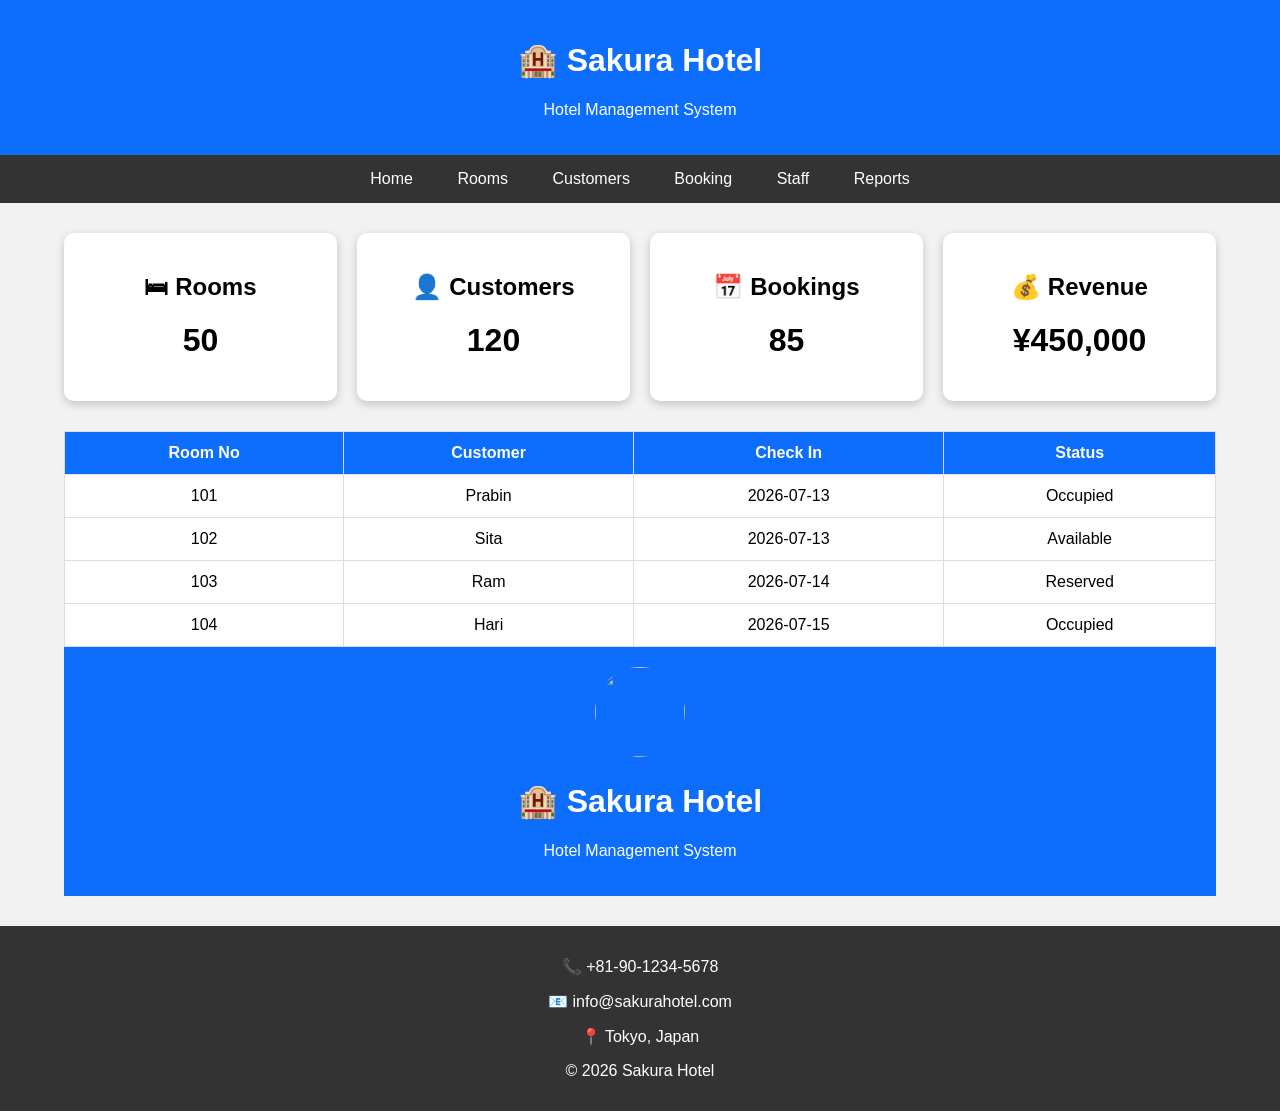
==== dashbord.html @ 11eaf4d1 "clear all cod e" ====
<!DOCTYPE html>
<html lang="en">
<head>
<meta charset="UTF-8">
<title>Sakura Hotel Dashboard</title>

<style>
body{
    font-family:Arial,sans-serif;
    margin:0;
    background:#f2f2f2;
}

header{
    background:#0d6efd;
    color:white;
    padding:20px;
    text-align:center;
}

nav{
    background:#333;
    text-align:center;
}

nav a{
    color:white;
    text-decoration:none;
    padding:15px 20px;
    display:inline-block;
}

nav a:hover{
    background:#0d6efd;
}

.container{
    width:90%;
    margin:30px auto;
}

.cards{
    display:flex;
    gap:20px;
    flex-wrap:wrap;
}

.card{
    background:white;
    flex:1;
    min-width:200px;
    padding:20px;
    border-radius:10px;
    text-align:center;
    box-shadow:0 3px 10px rgba(0,0,0,.2);
}

table{
    width:100%;
    margin-top:30px;
    border-collapse:collapse;
    background:white;
}

th,td{
    border:1px solid #ddd;
    padding:12px;
    text-align:center;
}

th{
    background:#0d6efd;
    color:white;
}

footer{
    background:#333;
    color:white;
    text-align:center;
    padding:15px;
    margin-top:30px;
}
</style>

</head>
<body>

<header>
<h1>🏨 Sakura Hotel</h1>
<p>Hotel Management System</p>
</header>

<nav>
<a href="#">Home</a>
<a href="#">Rooms</a>
<a href="#">Customers</a>
<a href="#">Booking</a>
<a href="#">Staff</a>
<a href="#">Reports</a>
</nav>

<div class="container">

<div class="cards">

<div class="card">
<h2>🛏 Rooms</h2>
<h1>50</h1>
</div>

<div class="card">
<h2>👤 Customers</h2>
<h1>120</h1>
</div>

<div class="card">
<h2>📅 Bookings</h2>
<h1>85</h1>
</div>

<div class="card">
<h2>💰 Revenue</h2>
<h1>¥450,000</h1>
</div>

</div>

<table>
<tr>
<th>Room No</th>
<th>Customer</th>
<th>Check In</th>
<th>Status</th>
</tr>

<tr>
<td>101</td>
<td>Prabin</td>
<td>2026-07-13</td>
<td>Occupied</td>
</tr>

<tr>
<td>102</td>
<td>Sita</td>
<td>2026-07-13</td>
<td>Available</td>
</tr>

<tr>
<td>103</td>
<td>Ram</td>
<td>2026-07-14</td>
<td>Reserved</td>
</tr>

<tr>
<td>104</td>
<td>Hari</td>
<td>2026-07-15</td>
<td>Occupied</td>
</tr>

</table>
<header>

<img src="logo.png" width="90" height="90" style="border-radius:50%;">

<h1>🏨 Sakura Hotel</h1>
<p>Hotel Management System</p>

</header>
</div>

<footer>
<p>📞 +81-90-1234-5678</p>
<p>📧 info@sakurahotel.com</p>
<p>📍 Tokyo, Japan</p>
<p>© 2026 Sakura Hotel</p>
</footer>

</body>
</html>
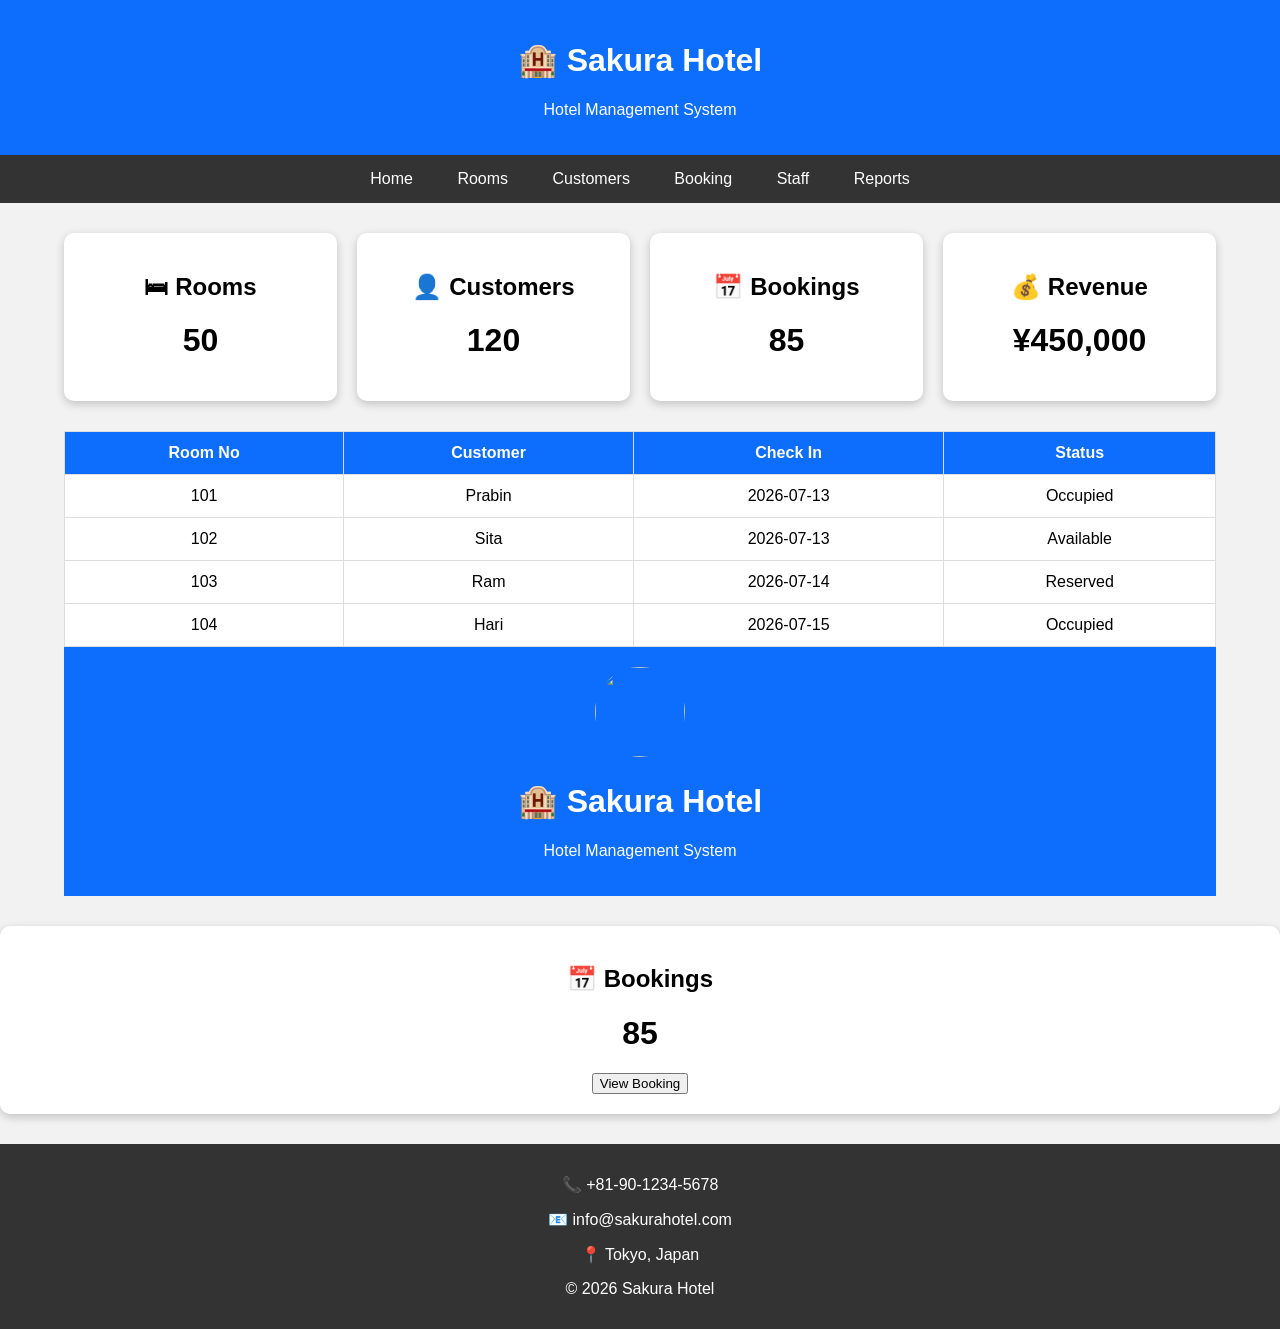
==== commit df3bcd27: "add booking rooms" ====
--- a/dashbord.html
+++ b/dashbord.html
@@ -171,6 +171,15 @@
 
 </header>
 </div>
+<div class="card">
+
+<h2>📅 Bookings</h2>
+
+<h1>85</h1>
+
+<button>View Booking</button>
+
+</div>
 
 <footer>
 <p>📞 +81-90-1234-5678</p>
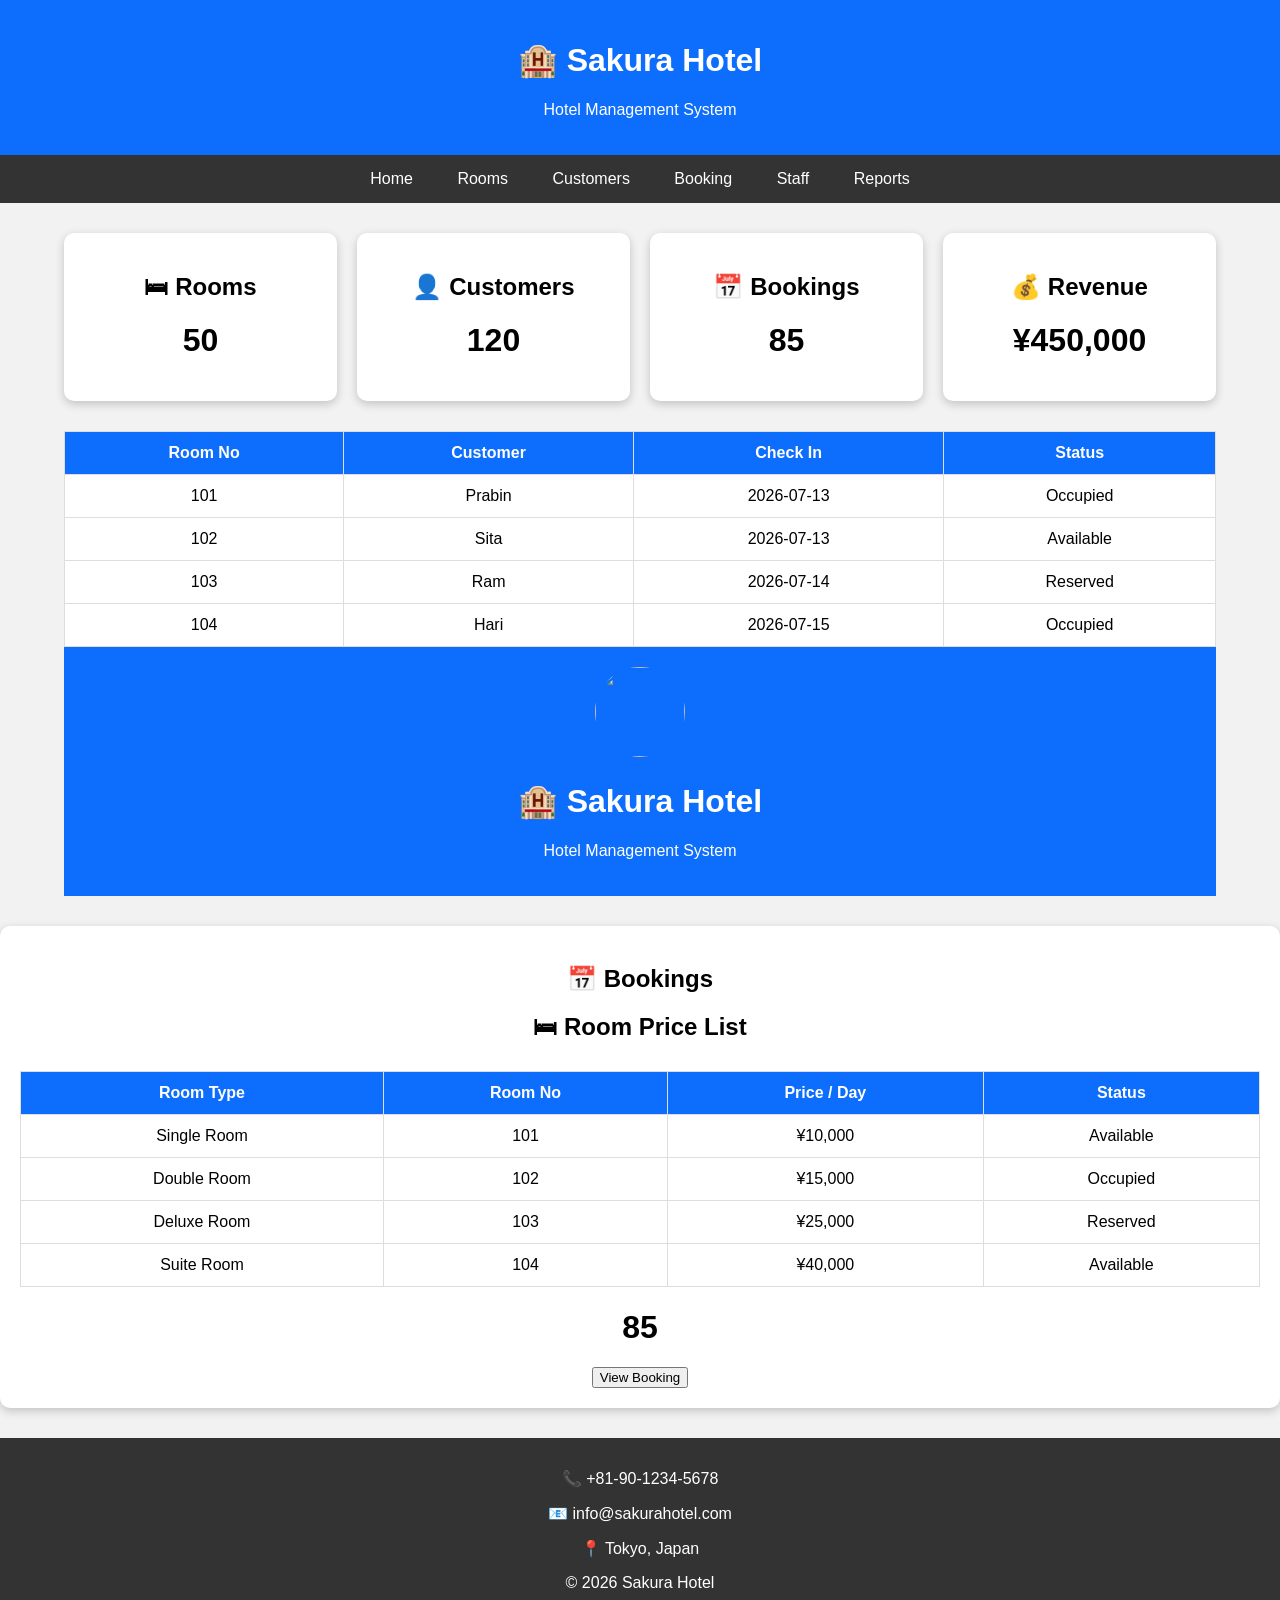
==== commit 2238fa55: "add rooms price" ====
--- a/dashbord.html
+++ b/dashbord.html
@@ -174,7 +174,46 @@
 <div class="card">
 
 <h2>📅 Bookings</h2>
-
+<h2 style="text-align:center;">🛏 Room Price List</h2>
+
+<table>
+
+<tr>
+<th>Room Type</th>
+<th>Room No</th>
+<th>Price / Day</th>
+<th>Status</th>
+</tr>
+
+<tr>
+<td>Single Room</td>
+<td>101</td>
+<td>¥10,000</td>
+<td>Available</td>
+</tr>
+
+<tr>
+<td>Double Room</td>
+<td>102</td>
+<td>¥15,000</td>
+<td>Occupied</td>
+</tr>
+
+<tr>
+<td>Deluxe Room</td>
+<td>103</td>
+<td>¥25,000</td>
+<td>Reserved</td>
+</tr>
+
+<tr>
+<td>Suite Room</td>
+<td>104</td>
+<td>¥40,000</td>
+<td>Available</td>
+</tr>
+
+</table>
 <h1>85</h1>
 
 <button>View Booking</button>
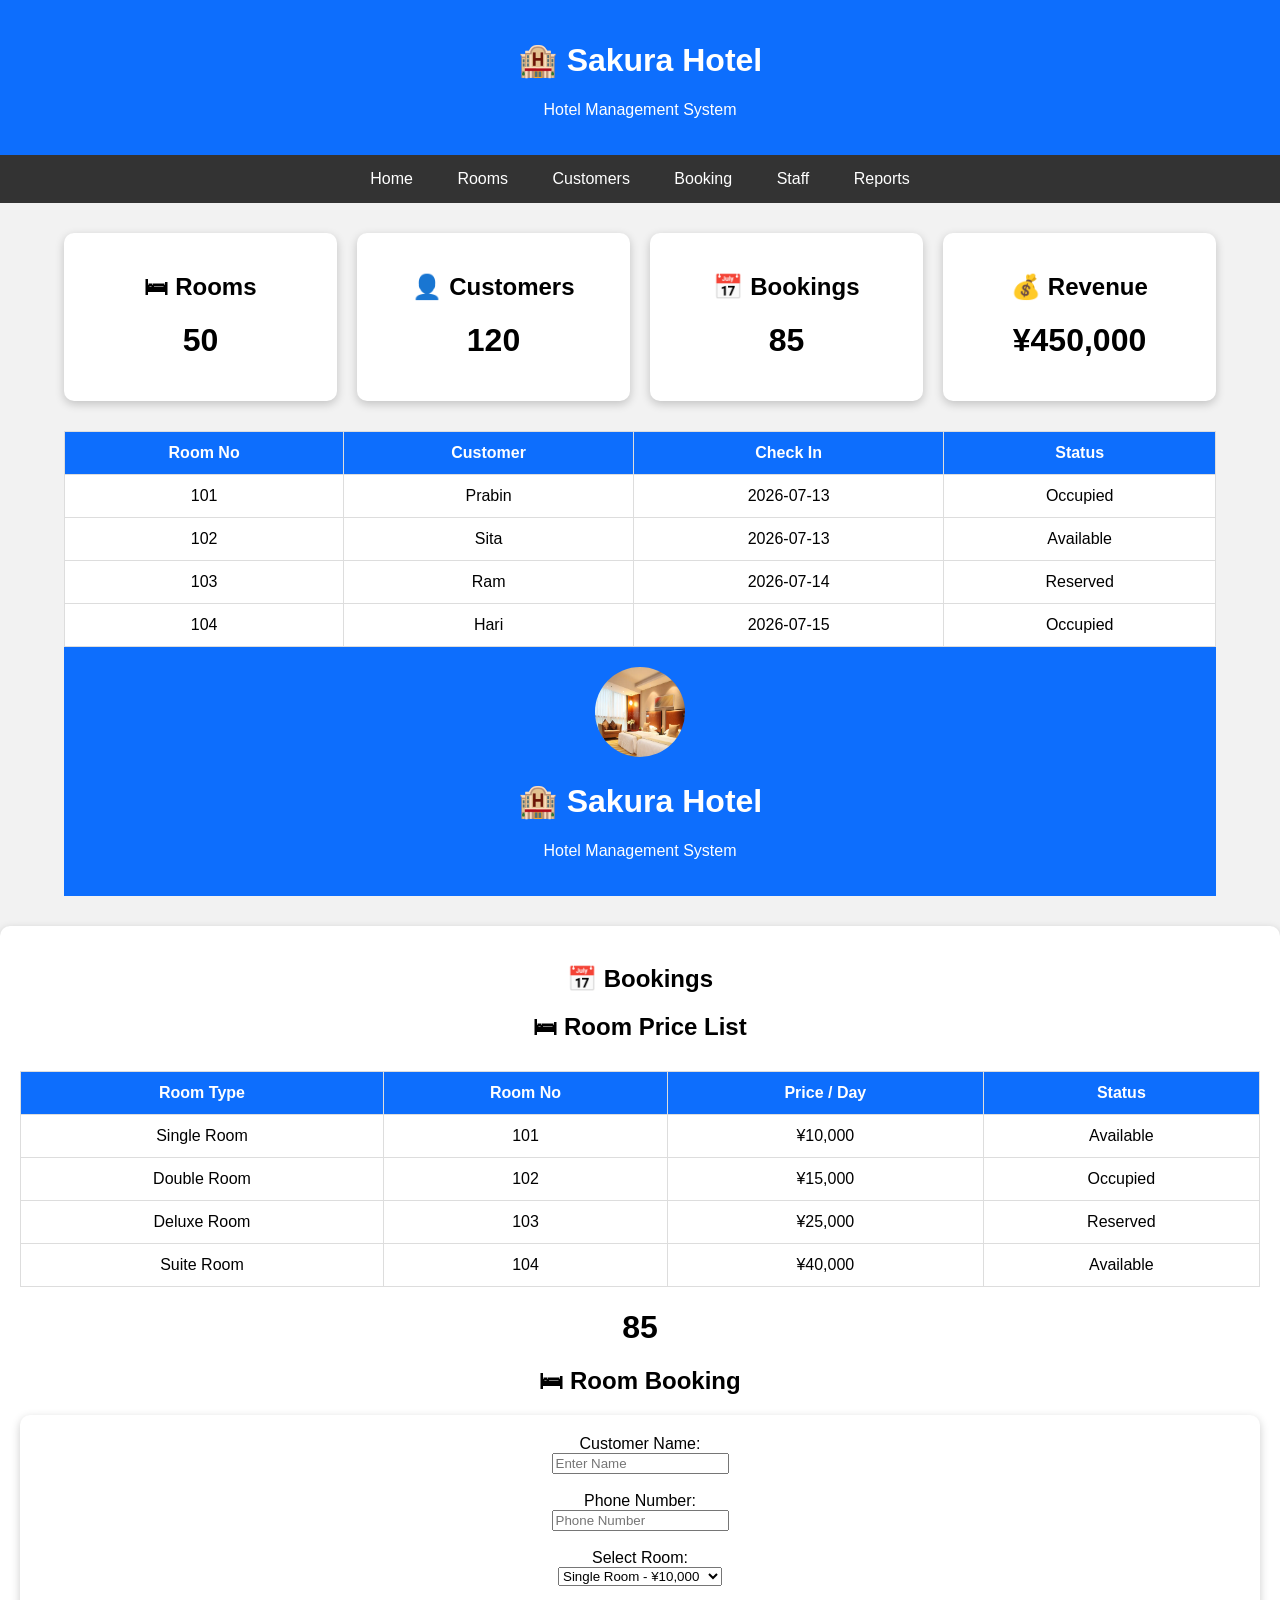
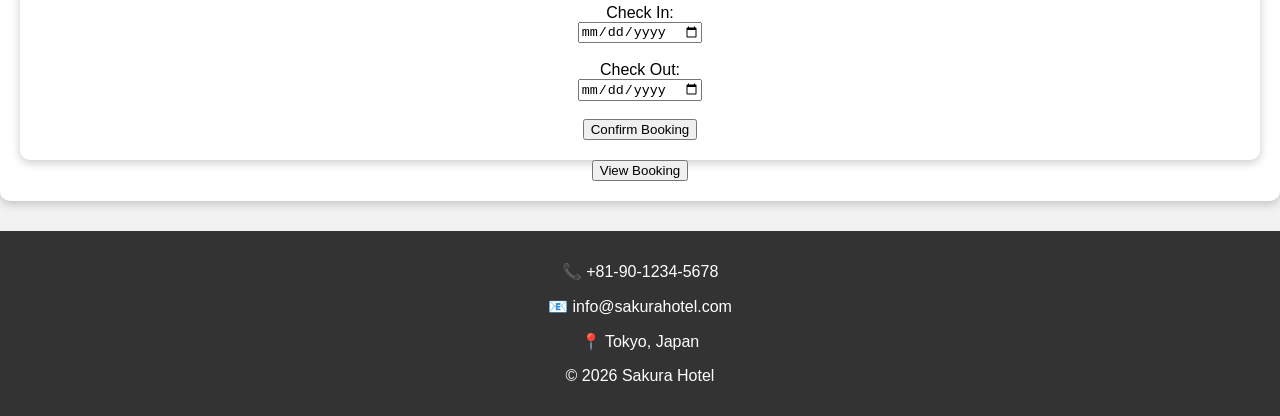
==== commit ef50b9f0: "add how to booking" ====
--- a/dashbord.html
+++ b/dashbord.html
@@ -1,231 +1,274 @@
 <!DOCTYPE html>
 <html lang="en">
+
 <head>
-<meta charset="UTF-8">
-<title>Sakura Hotel Dashboard</title>
-
-<style>
-body{
-    font-family:Arial,sans-serif;
-    margin:0;
-    background:#f2f2f2;
-}
-
-header{
-    background:#0d6efd;
-    color:white;
-    padding:20px;
-    text-align:center;
-}
-
-nav{
-    background:#333;
-    text-align:center;
-}
-
-nav a{
-    color:white;
-    text-decoration:none;
-    padding:15px 20px;
-    display:inline-block;
-}
-
-nav a:hover{
-    background:#0d6efd;
-}
-
-.container{
-    width:90%;
-    margin:30px auto;
-}
-
-.cards{
-    display:flex;
-    gap:20px;
-    flex-wrap:wrap;
-}
-
-.card{
-    background:white;
-    flex:1;
-    min-width:200px;
-    padding:20px;
-    border-radius:10px;
-    text-align:center;
-    box-shadow:0 3px 10px rgba(0,0,0,.2);
-}
-
-table{
-    width:100%;
-    margin-top:30px;
-    border-collapse:collapse;
-    background:white;
-}
-
-th,td{
-    border:1px solid #ddd;
-    padding:12px;
-    text-align:center;
-}
-
-th{
-    background:#0d6efd;
-    color:white;
-}
-
-footer{
-    background:#333;
-    color:white;
-    text-align:center;
-    padding:15px;
-    margin-top:30px;
-}
-</style>
+    <meta charset="UTF-8">
+    <title>Sakura Hotel Dashboard</title>
+
+    <style>
+        body {
+            font-family: Arial, sans-serif;
+            margin: 0;
+            background: #f2f2f2;
+        }
+
+        header {
+            background: #0d6efd;
+            color: white;
+            padding: 20px;
+            text-align: center;
+        }
+
+        nav {
+            background: #333;
+            text-align: center;
+        }
+
+        nav a {
+            color: white;
+            text-decoration: none;
+            padding: 15px 20px;
+            display: inline-block;
+        }
+
+        nav a:hover {
+            background: #0d6efd;
+        }
+
+        .container {
+            width: 90%;
+            margin: 30px auto;
+        }
+
+        .cards {
+            display: flex;
+            gap: 20px;
+            flex-wrap: wrap;
+        }
+
+        .card {
+            background: white;
+            flex: 1;
+            min-width: 200px;
+            padding: 20px;
+            border-radius: 10px;
+            text-align: center;
+            box-shadow: 0 3px 10px rgba(0, 0, 0, .2);
+        }
+
+        table {
+            width: 100%;
+            margin-top: 30px;
+            border-collapse: collapse;
+            background: white;
+        }
+
+        th,
+        td {
+            border: 1px solid #ddd;
+            padding: 12px;
+            text-align: center;
+        }
+
+        th {
+            background: #0d6efd;
+            color: white;
+        }
+
+        footer {
+            background: #333;
+            color: white;
+            text-align: center;
+            padding: 15px;
+            margin-top: 30px;
+        }
+    </style>
 
 </head>
+
 <body>
 
-<header>
-<h1>🏨 Sakura Hotel</h1>
-<p>Hotel Management System</p>
-</header>
-
-<nav>
-<a href="#">Home</a>
-<a href="#">Rooms</a>
-<a href="#">Customers</a>
-<a href="#">Booking</a>
-<a href="#">Staff</a>
-<a href="#">Reports</a>
-</nav>
-
-<div class="container">
-
-<div class="cards">
+    <header>
+        <h1>🏨 Sakura Hotel</h1>
+        <p>Hotel Management System</p>
+    </header>
+
+    <nav>
+        <a href="#">Home</a>
+        <a href="#">Rooms</a>
+        <a href="#">Customers</a>
+        <a href="#">Booking</a>
+        <a href="#">Staff</a>
+        <a href="#">Reports</a>
+    </nav>
+
+    <div class="container">
+
+        <div class="cards">
+
+            <div class="card">
+                <h2>🛏 Rooms</h2>
+                <h1>50</h1>
+            </div>
+
+            <div class="card">
+                <h2>👤 Customers</h2>
+                <h1>120</h1>
+            </div>
+
+            <div class="card">
+                <h2>📅 Bookings</h2>
+                <h1>85</h1>
+            </div>
+
+            <div class="card">
+                <h2>💰 Revenue</h2>
+                <h1>¥450,000</h1>
+            </div>
+
+        </div>
+
+        <table>
+            <tr>
+                <th>Room No</th>
+                <th>Customer</th>
+                <th>Check In</th>
+                <th>Status</th>
+            </tr>
+
+            <tr>
+                <td>101</td>
+                <td>Prabin</td>
+                <td>2026-07-13</td>
+                <td>Occupied</td>
+            </tr>
+
+            <tr>
+                <td>102</td>
+                <td>Sita</td>
+                <td>2026-07-13</td>
+                <td>Available</td>
+            </tr>
+
+            <tr>
+                <td>103</td>
+                <td>Ram</td>
+                <td>2026-07-14</td>
+                <td>Reserved</td>
+            </tr>
+
+            <tr>
+                <td>104</td>
+                <td>Hari</td>
+                <td>2026-07-15</td>
+                <td>Occupied</td>
+            </tr>
+
+        </table>
+        <header>
+
+            <img src="img/hotel-room.png" width="90" height="90" style="border-radius:50%;">
+
+            <h1>🏨 Sakura Hotel</h1>
+            <p>Hotel Management System</p>
+
+        </header>
+    </div>
+    <div class="card">
+
+        <h2>📅 Bookings</h2>
+        <h2 style="text-align:center;">🛏 Room Price List</h2>
+
+        <table>
+
+            <tr>
+                <th>Room Type</th>
+                <th>Room No</th>
+                <th>Price / Day</th>
+                <th>Status</th>
+            </tr>
+
+            <tr>
+                <td>Single Room</td>
+                <td>101</td>
+                <td>¥10,000</td>
+                <td>Available</td>
+            </tr>
+
+            <tr>
+                <td>Double Room</td>
+                <td>102</td>
+                <td>¥15,000</td>
+                <td>Occupied</td>
+            </tr>
+
+            <tr>
+                <td>Deluxe Room</td>
+                <td>103</td>
+                <td>¥25,000</td>
+                <td>Reserved</td>
+            </tr>
+
+            <tr>
+                <td>Suite Room</td>
+                <td>104</td>
+                <td>¥40,000</td>
+                <td>Available</td>
+            </tr>
+
+        </table>
+        <h1>85</h1>
+        <h2 style="text-align:center;">🛏 Room Booking</h2>
 
 <div class="card">
-<h2>🛏 Rooms</h2>
-<h1>50</h1>
+
+<form>
+
+<label>Customer Name:</label><br>
+<input type="text" placeholder="Enter Name"><br><br>
+
+
+<label>Phone Number:</label><br>
+<input type="text" placeholder="Phone Number"><br><br>
+
+
+<label>Select Room:</label><br>
+<select>
+<option>Single Room - ¥10,000</option>
+<option>Double Room - ¥15,000</option>
+<option>Deluxe Room - ¥25,000</option>
+<option>Suite Room - ¥40,000</option>
+</select>
+<br><br>
+
+
+<label>Check In:</label><br>
+<input type="date"><br><br>
+
+
+<label>Check Out:</label><br>
+<input type="date"><br><br>
+
+
+<button type="submit">
+Confirm Booking
+</button>
+
+</form>
+
 </div>
 
-<div class="card">
-<h2>👤 Customers</h2>
-<h1>120</h1>
-</div>
-
-<div class="card">
-<h2>📅 Bookings</h2>
-<h1>85</h1>
-</div>
-
-<div class="card">
-<h2>💰 Revenue</h2>
-<h1>¥450,000</h1>
-</div>
-
-</div>
-
-<table>
-<tr>
-<th>Room No</th>
-<th>Customer</th>
-<th>Check In</th>
-<th>Status</th>
-</tr>
-
-<tr>
-<td>101</td>
-<td>Prabin</td>
-<td>2026-07-13</td>
-<td>Occupied</td>
-</tr>
-
-<tr>
-<td>102</td>
-<td>Sita</td>
-<td>2026-07-13</td>
-<td>Available</td>
-</tr>
-
-<tr>
-<td>103</td>
-<td>Ram</td>
-<td>2026-07-14</td>
-<td>Reserved</td>
-</tr>
-
-<tr>
-<td>104</td>
-<td>Hari</td>
-<td>2026-07-15</td>
-<td>Occupied</td>
-</tr>
-
-</table>
-<header>
-
-<img src="logo.png" width="90" height="90" style="border-radius:50%;">
-
-<h1>🏨 Sakura Hotel</h1>
-<p>Hotel Management System</p>
-
-</header>
-</div>
-<div class="card">
-
-<h2>📅 Bookings</h2>
-<h2 style="text-align:center;">🛏 Room Price List</h2>
-
-<table>
-
-<tr>
-<th>Room Type</th>
-<th>Room No</th>
-<th>Price / Day</th>
-<th>Status</th>
-</tr>
-
-<tr>
-<td>Single Room</td>
-<td>101</td>
-<td>¥10,000</td>
-<td>Available</td>
-</tr>
-
-<tr>
-<td>Double Room</td>
-<td>102</td>
-<td>¥15,000</td>
-<td>Occupied</td>
-</tr>
-
-<tr>
-<td>Deluxe Room</td>
-<td>103</td>
-<td>¥25,000</td>
-<td>Reserved</td>
-</tr>
-
-<tr>
-<td>Suite Room</td>
-<td>104</td>
-<td>¥40,000</td>
-<td>Available</td>
-</tr>
-
-</table>
-<h1>85</h1>
-
-<button>View Booking</button>
-
-</div>
-
-<footer>
-<p>📞 +81-90-1234-5678</p>
-<p>📧 info@sakurahotel.com</p>
-<p>📍 Tokyo, Japan</p>
-<p>© 2026 Sakura Hotel</p>
-</footer>
+        <button>View Booking</button>
+
+    </div>
+
+    <footer>
+        <p>📞 +81-90-1234-5678</p>
+        <p>📧 info@sakurahotel.com</p>
+        <p>📍 Tokyo, Japan</p>
+        <p>© 2026 Sakura Hotel</p>
+    </footer>
 
 </body>
+
 </html>
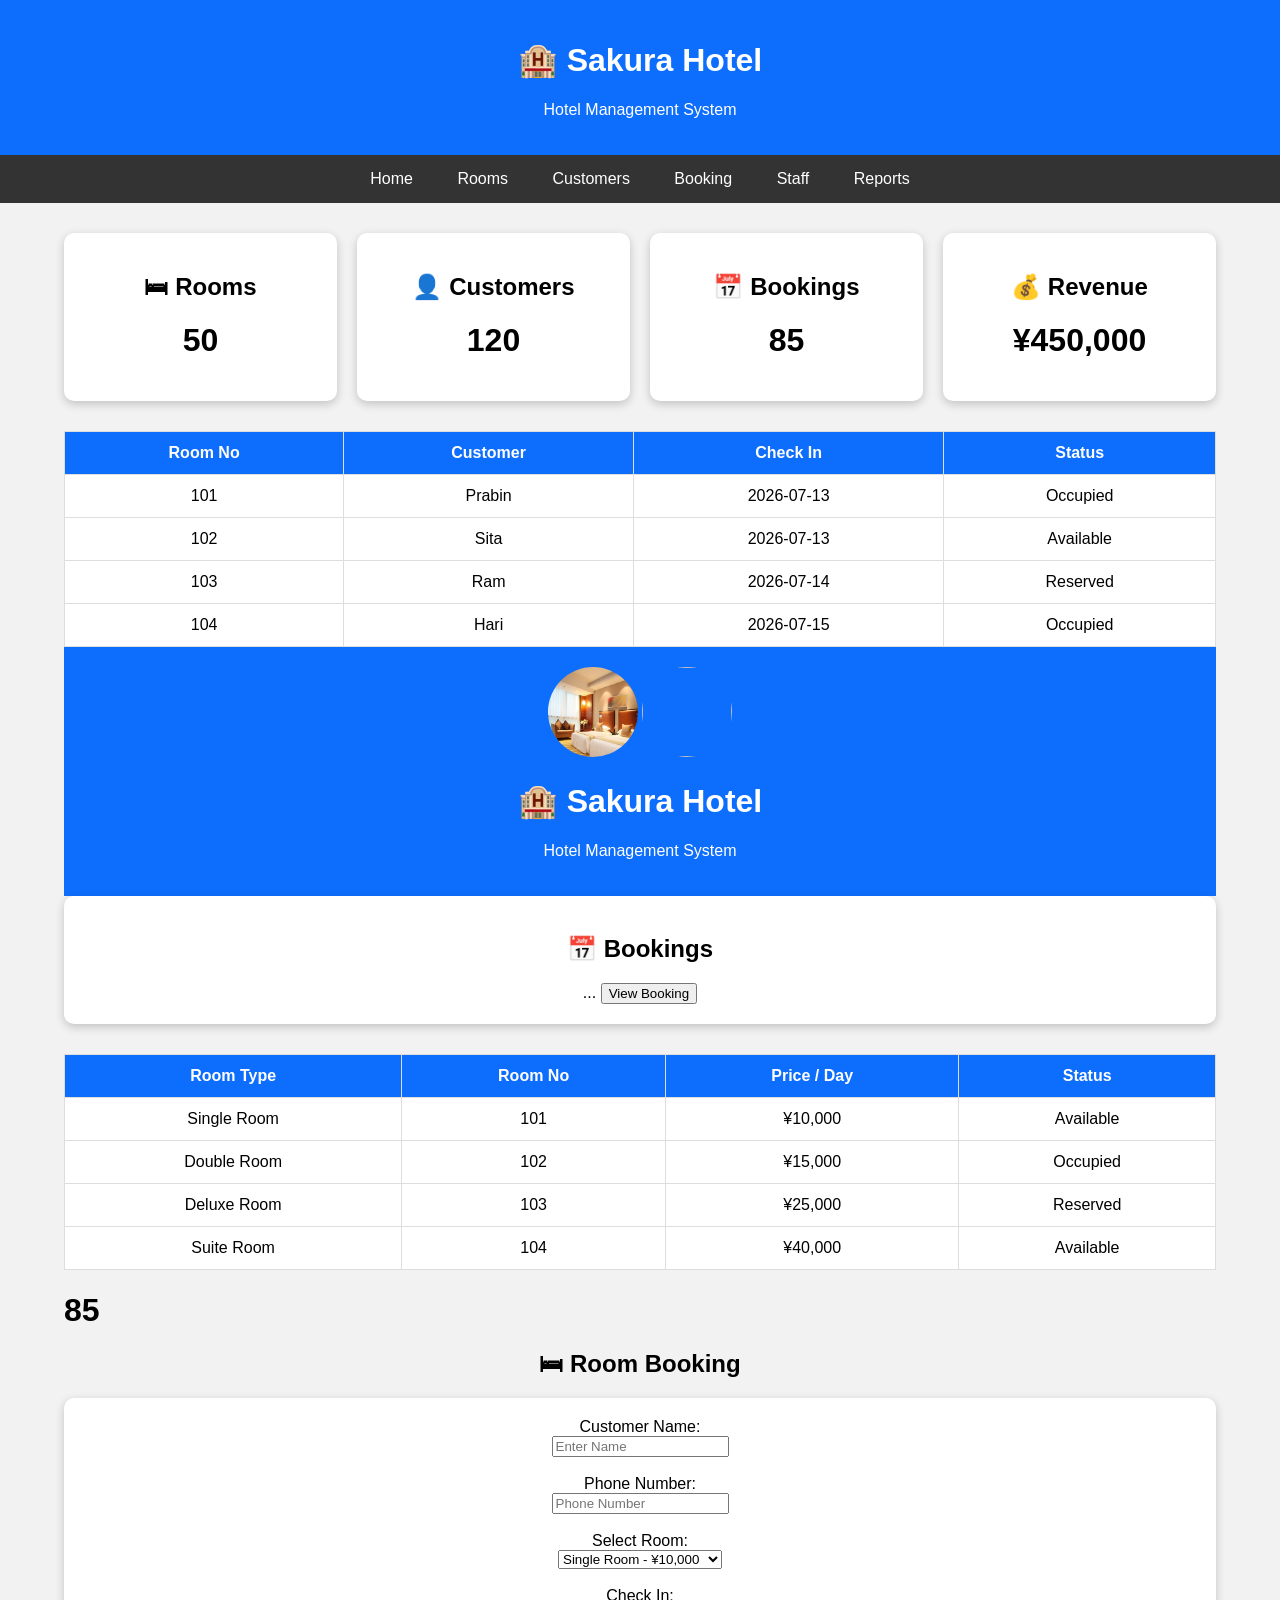
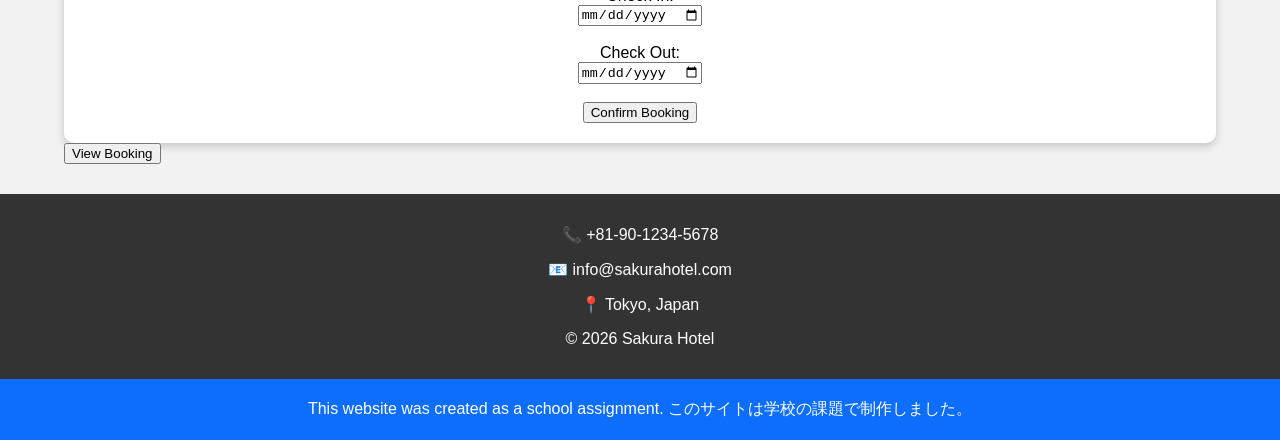
==== commit a2f7ed96: "change update" ====
--- a/dashbord.html
+++ b/dashbord.html
@@ -168,17 +168,20 @@
         <header>
 
             <img src="img/hotel-room.png" width="90" height="90" style="border-radius:50%;">
-
+            <img scr="img/hotel-photo.png" width="90" height="90" style="border-radius:50%;">
             <h1>🏨 Sakura Hotel</h1>
             <p>Hotel Management System</p>
 
         </header>
-    </div>
-    <div class="card">
-
-        <h2>📅 Bookings</h2>
-        <h2 style="text-align:center;">🛏 Room Price List</h2>
-
+   <div class="card">
+
+<h2>📅 Bookings</h2>
+
+...
+
+<button>View Booking</button>
+
+</div>
         <table>
 
             <tr>
@@ -269,6 +272,12 @@
         <p>© 2026 Sakura Hotel</p>
     </footer>
 
+    <header>
+        This website was created as a school assignment.
+
+このサイトは学校の課題で制作しました。
+
+    </header>
 </body>
 
 </html>
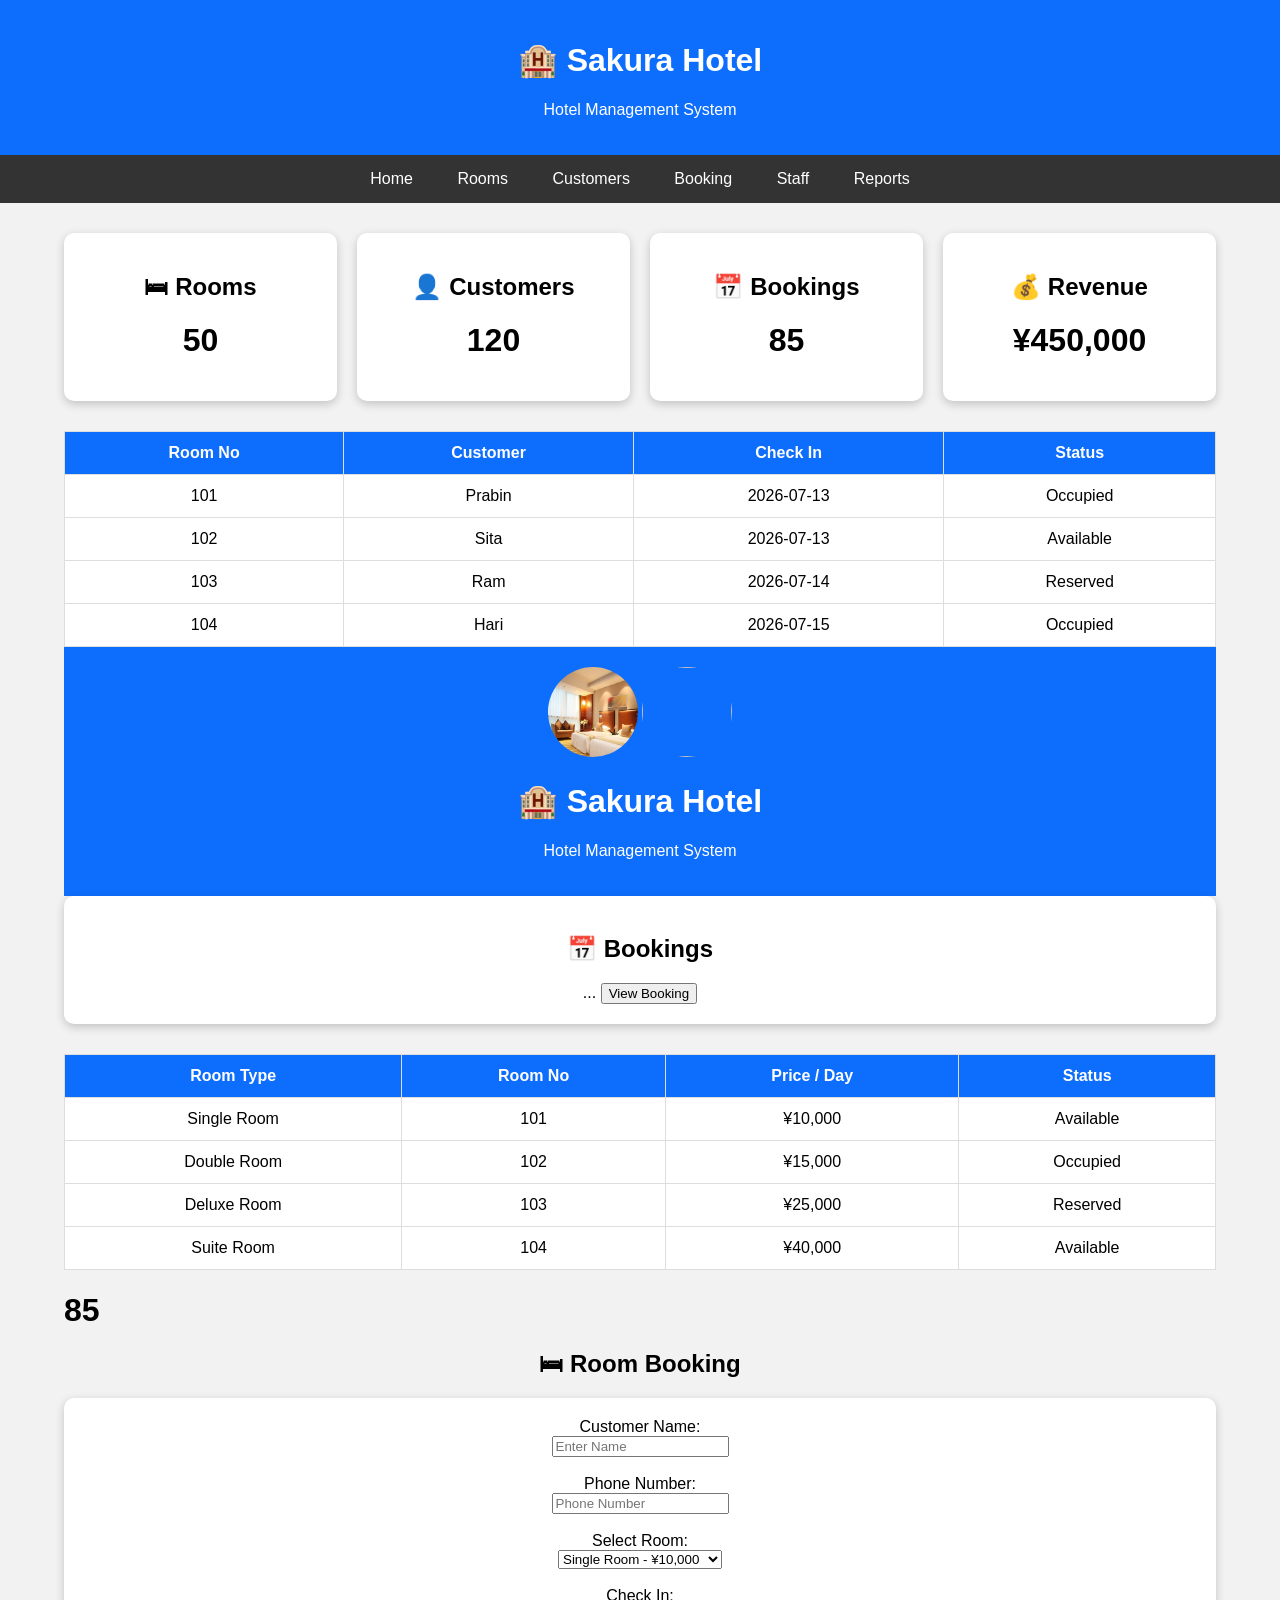
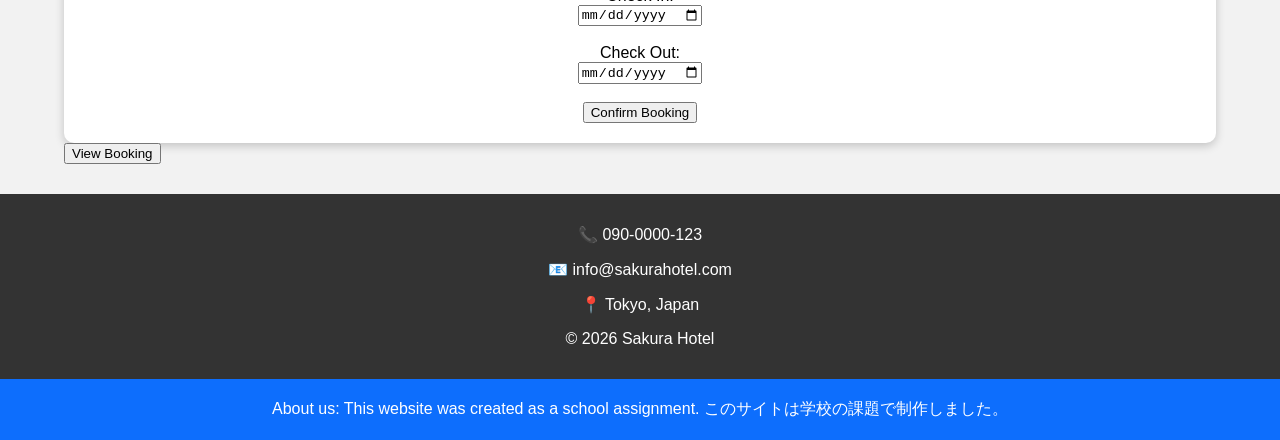
==== commit a7a562b6: "change mail" ====
--- a/dashbord.html
+++ b/dashbord.html
@@ -168,7 +168,7 @@
         <header>
 
             <img src="img/hotel-room.png" width="90" height="90" style="border-radius:50%;">
-            <img scr="img/hotel-photo.png" width="90" height="90" style="border-radius:50%;">
+            <img scr="img/c:\Users\user\hotwl management system\sapkotaprabin\img\hotel-room.png" width="90" height="90" style="border-radius:50%;">
             <h1>🏨 Sakura Hotel</h1>
             <p>Hotel Management System</p>
 
@@ -266,13 +266,14 @@
     </div>
 
     <footer>
-        <p>📞 +81-90-1234-5678</p>
+        <p>📞 090-0000-123</p>
         <p>📧 info@sakurahotel.com</p>
         <p>📍 Tokyo, Japan</p>
         <p>© 2026 Sakura Hotel</p>
     </footer>
 
     <header>
+       About us:
         This website was created as a school assignment.
 
 このサイトは学校の課題で制作しました。
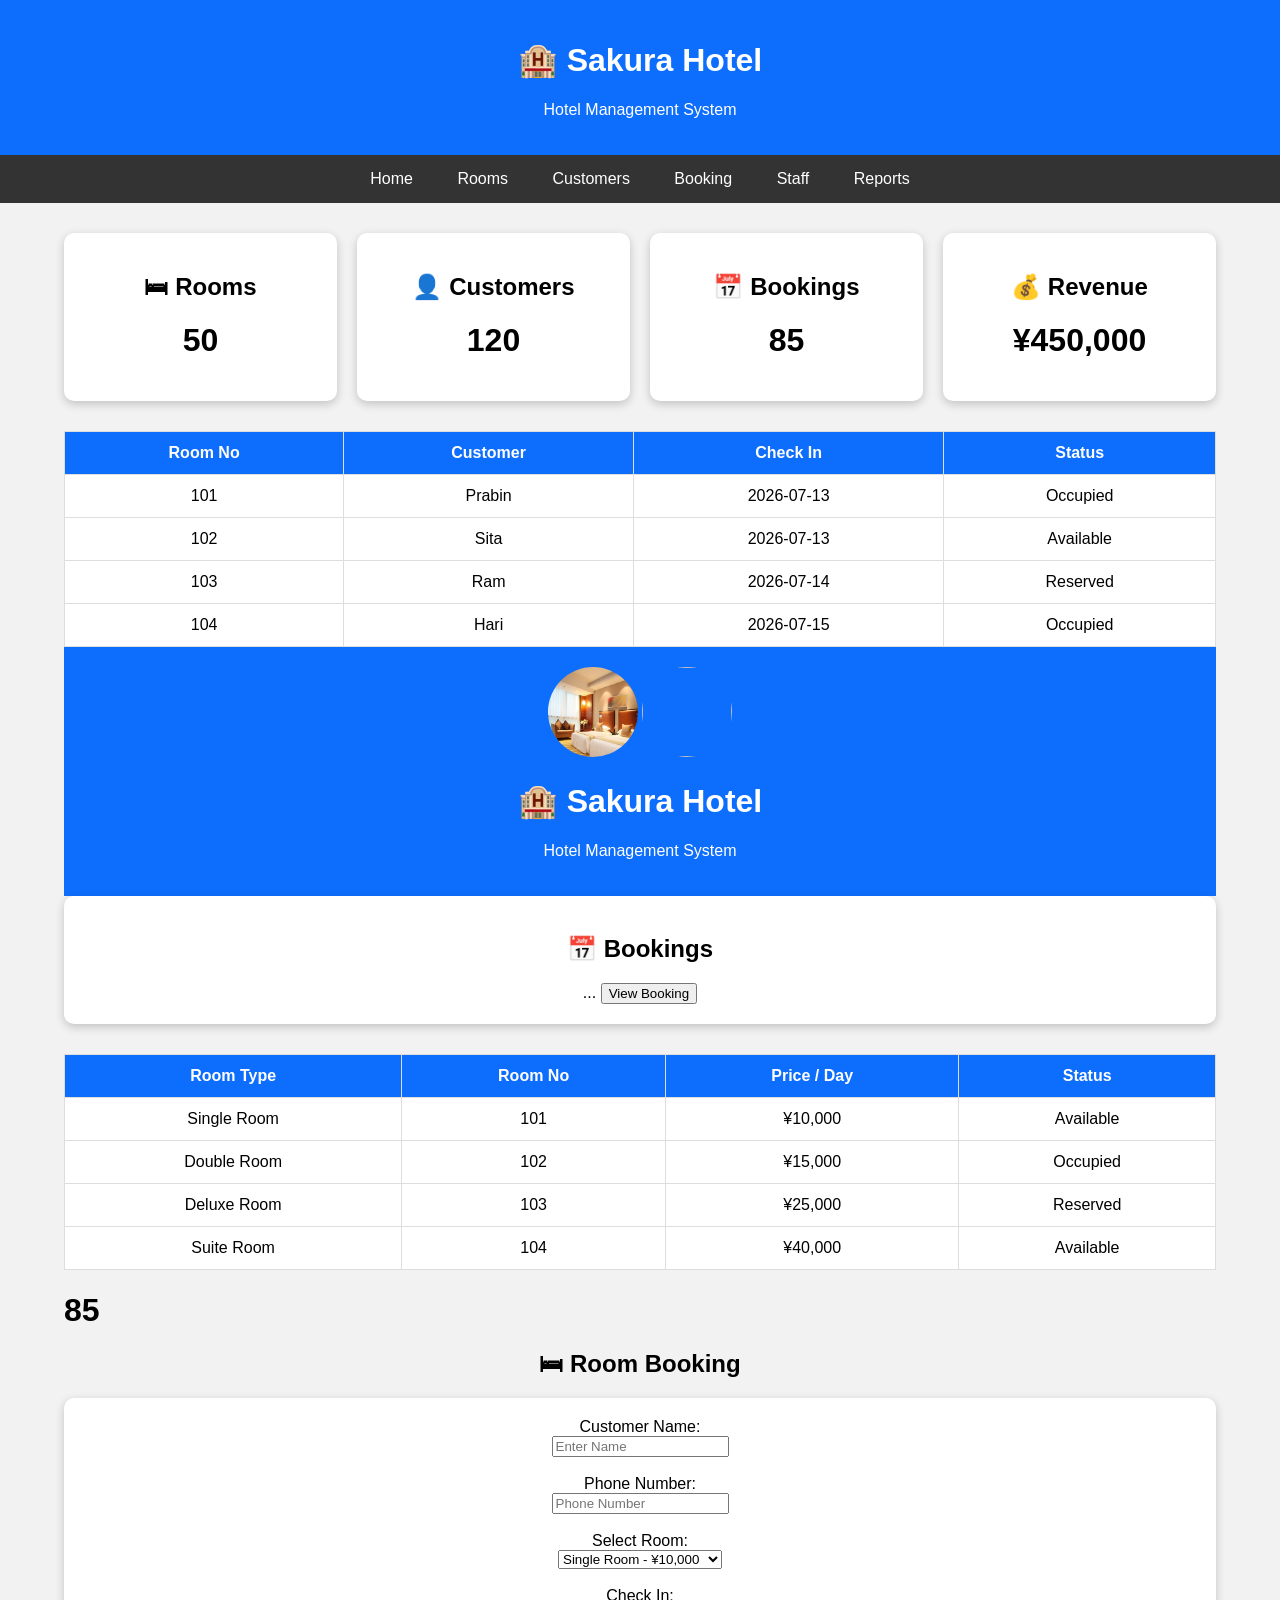
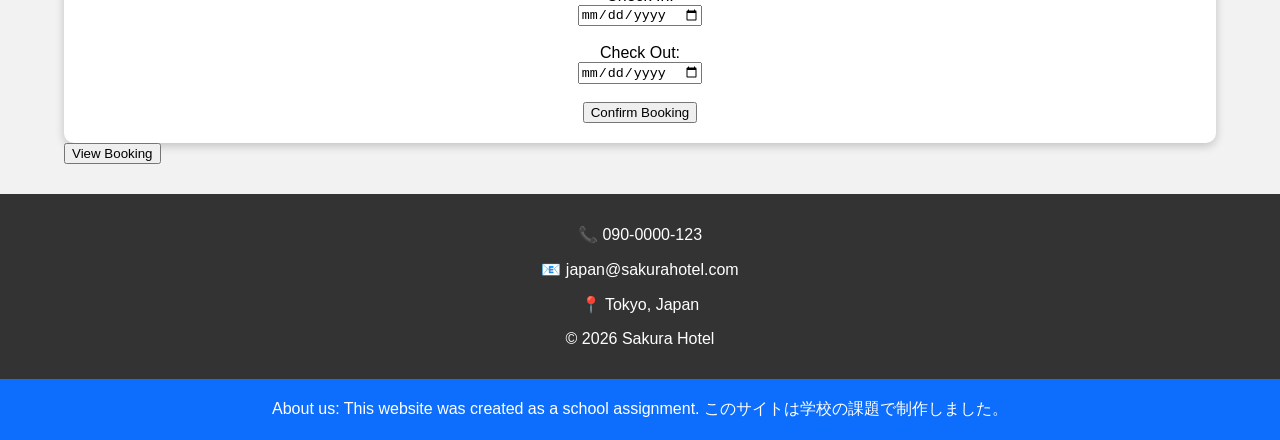
==== commit 729bb28c: "change mail" ====
--- a/dashbord.html
+++ b/dashbord.html
@@ -267,7 +267,7 @@
 
     <footer>
         <p>📞 090-0000-123</p>
-        <p>📧 info@sakurahotel.com</p>
+        <p>📧 japan@sakurahotel.com</p>
         <p>📍 Tokyo, Japan</p>
         <p>© 2026 Sakura Hotel</p>
     </footer>
